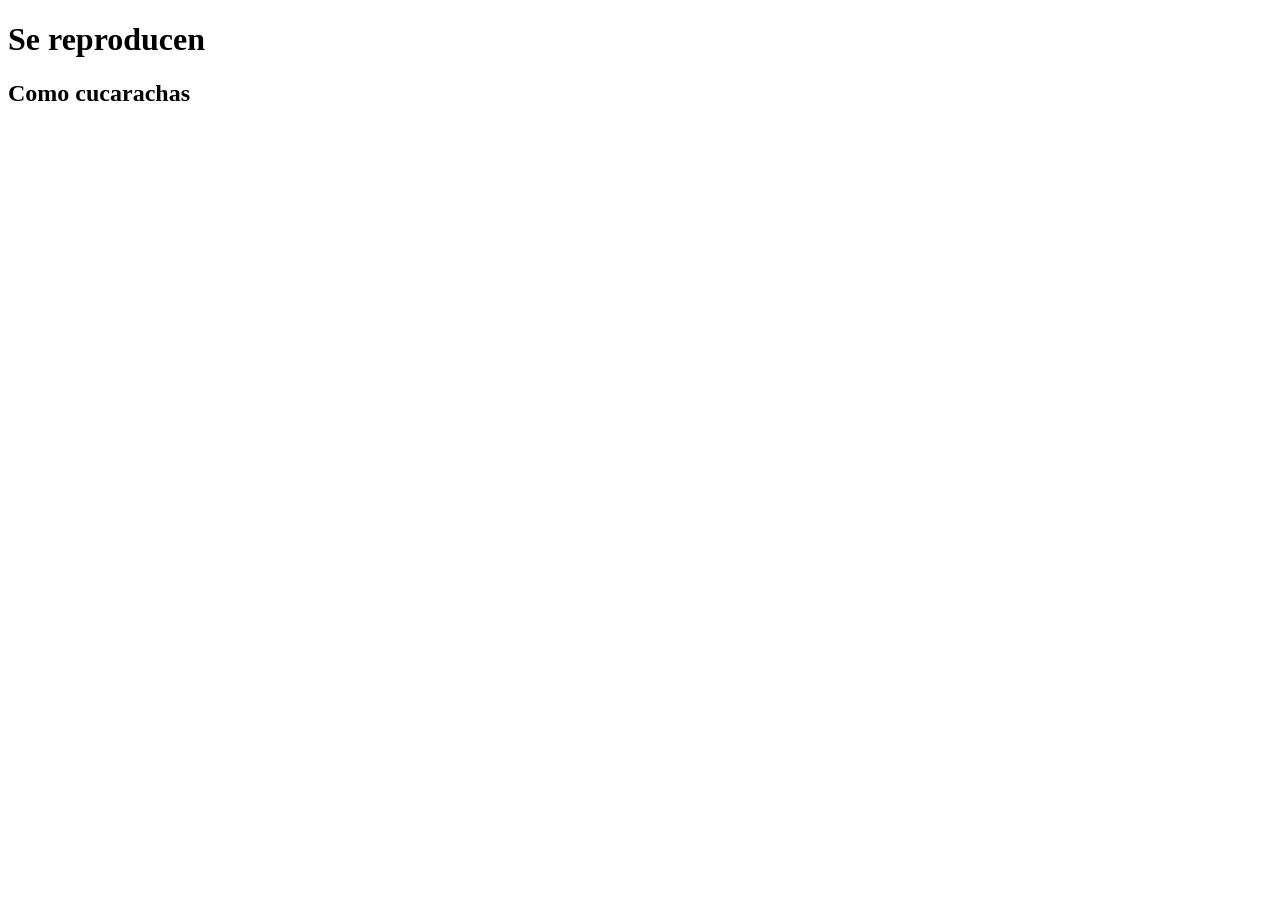
==== index.html @ 306fca36 "Create index.html" ====
<!DOCTYPE html>
<html lang="en">
<head>
    <meta charset="UTF-8">
    <meta name="viewport" content="width=device-width, initial-scale=1.0">
    <title>Negros de Mierda</title>
</head>
<body>
    <h1>Se reproducen</h1>
    <h2>Como cucarachas</h2>
</body>
</html>
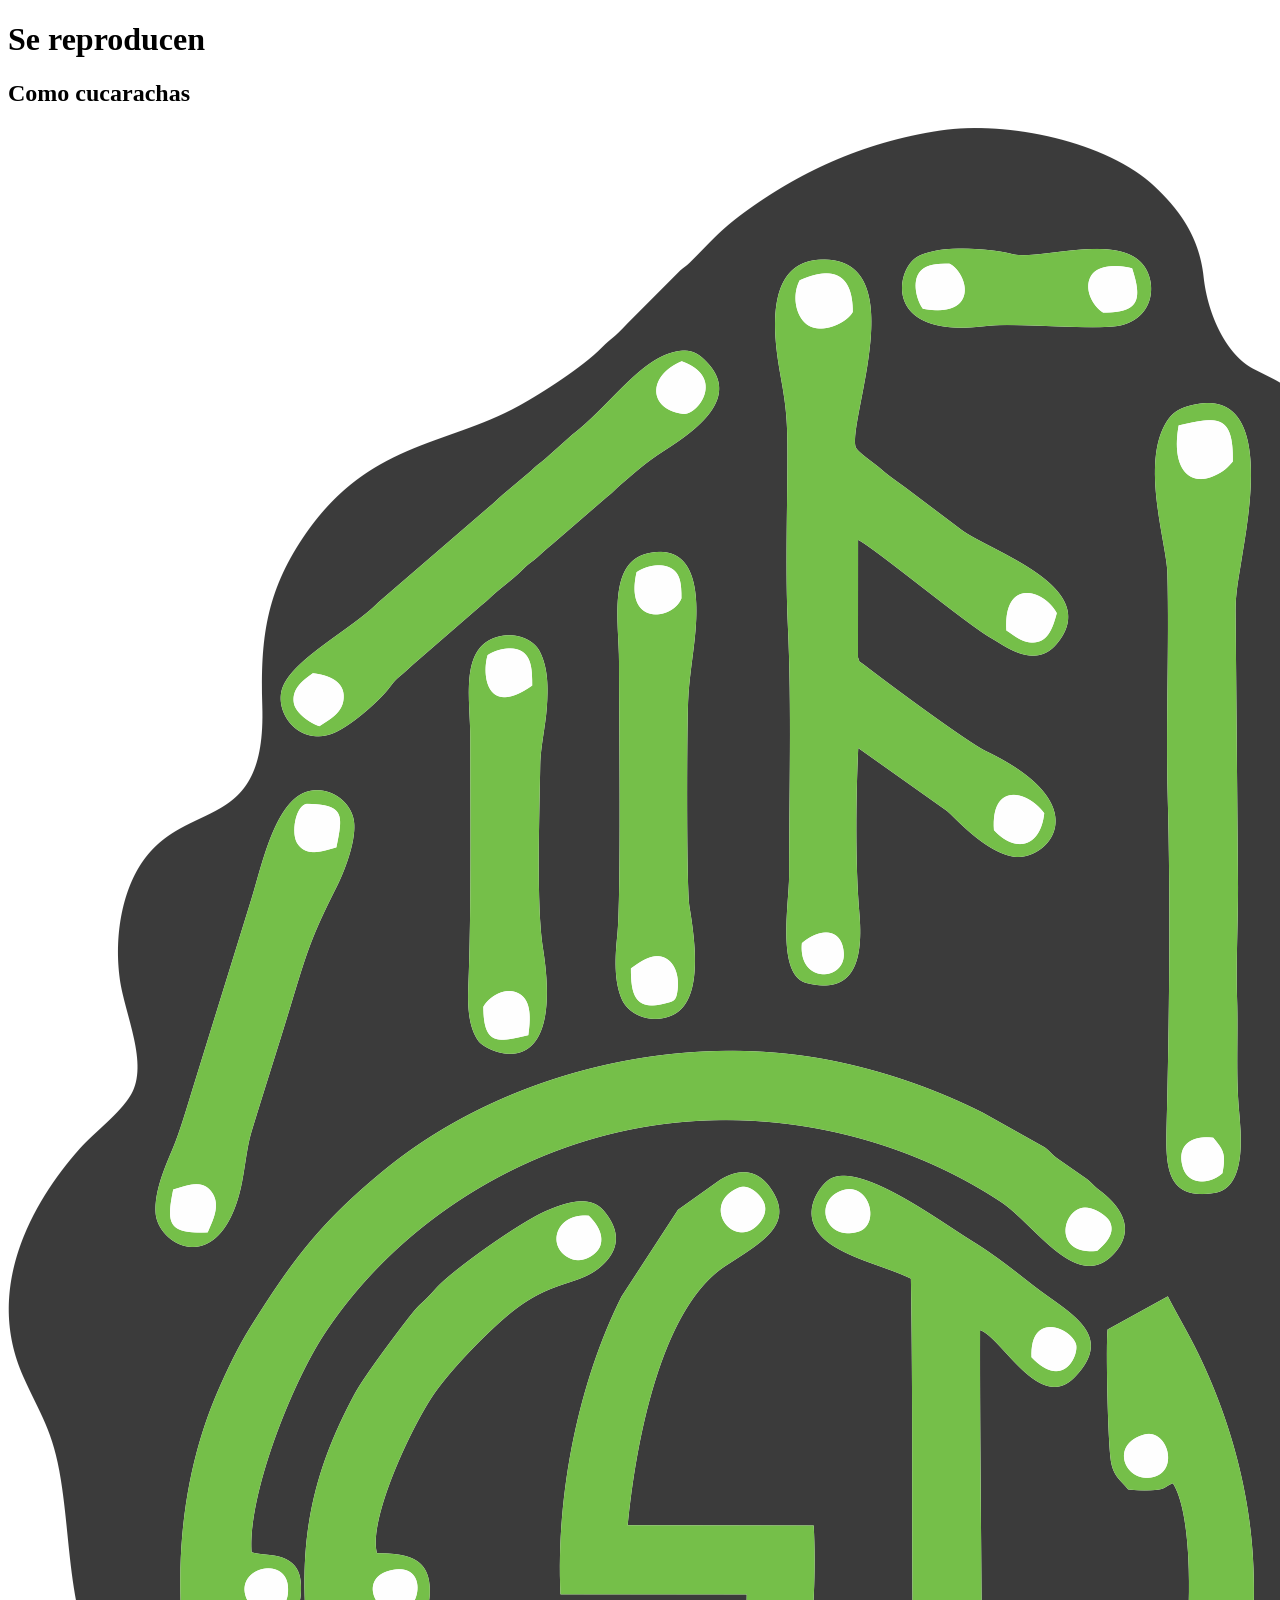
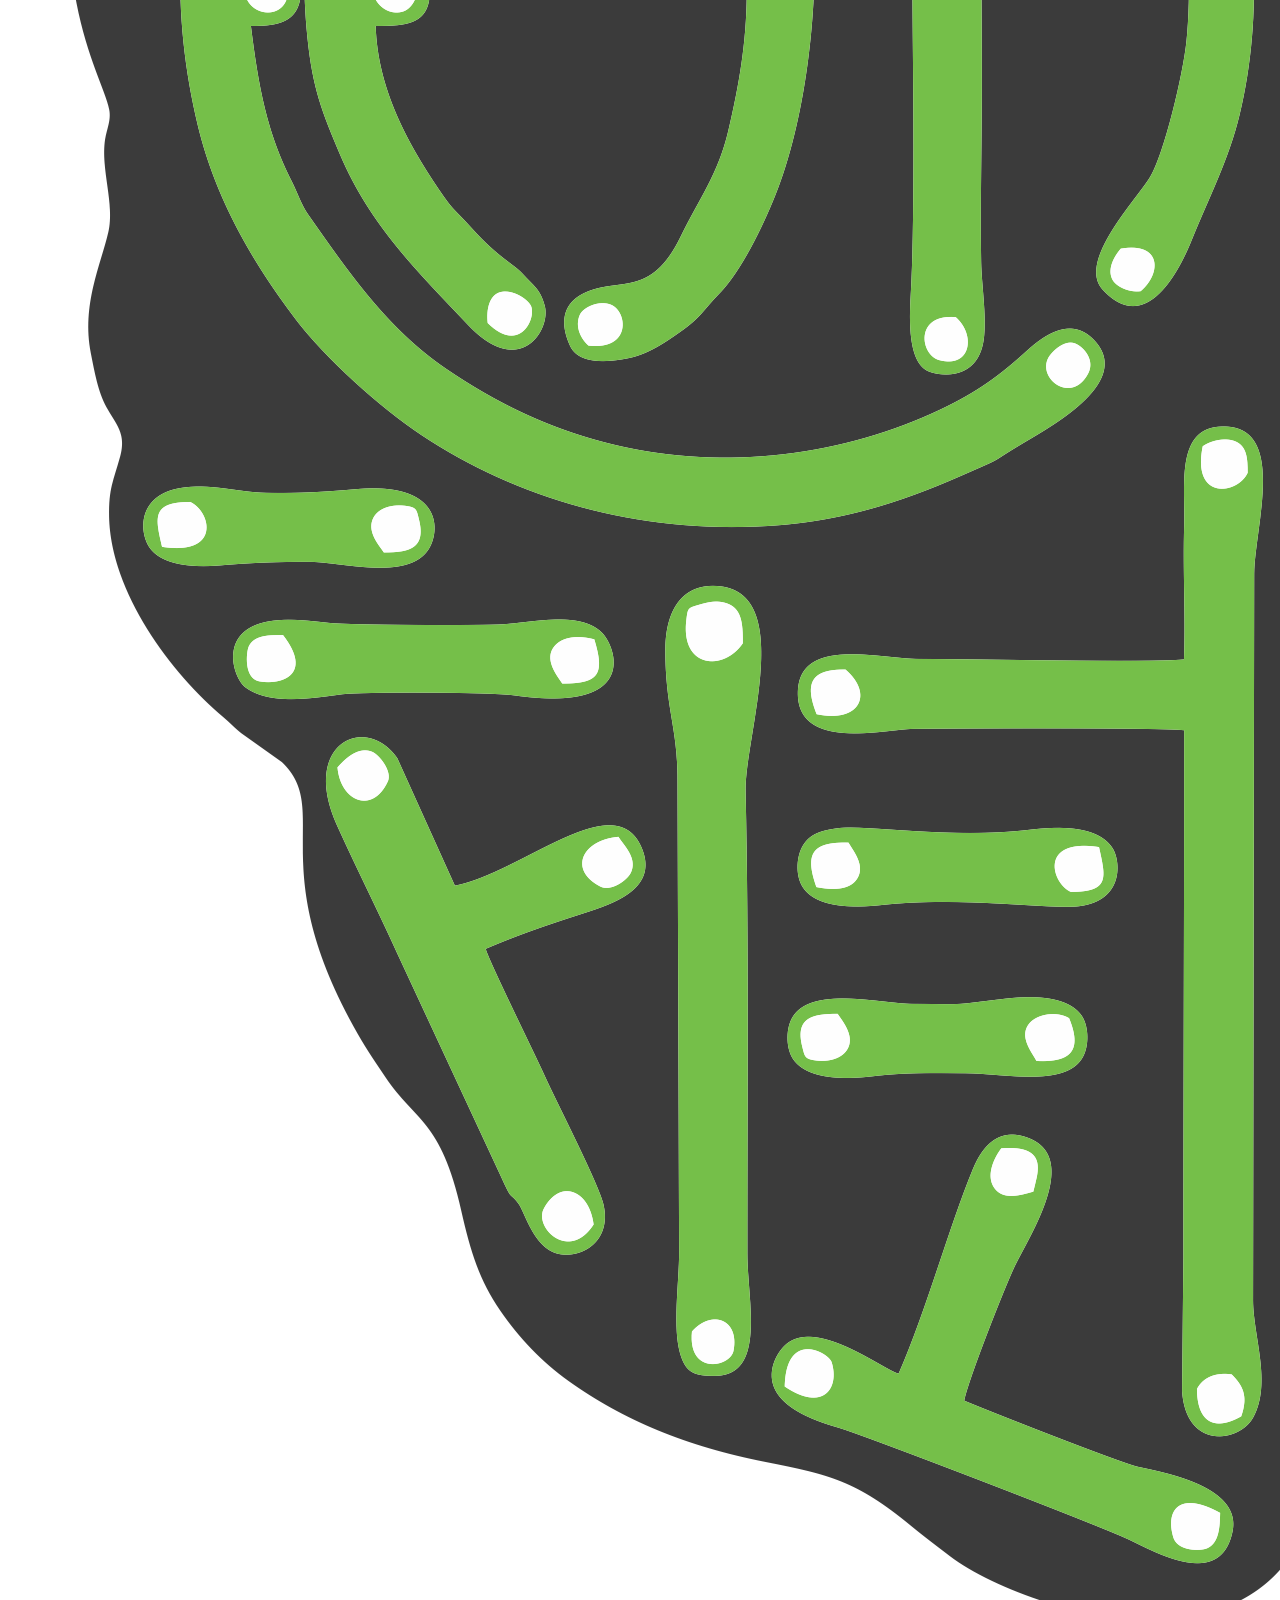
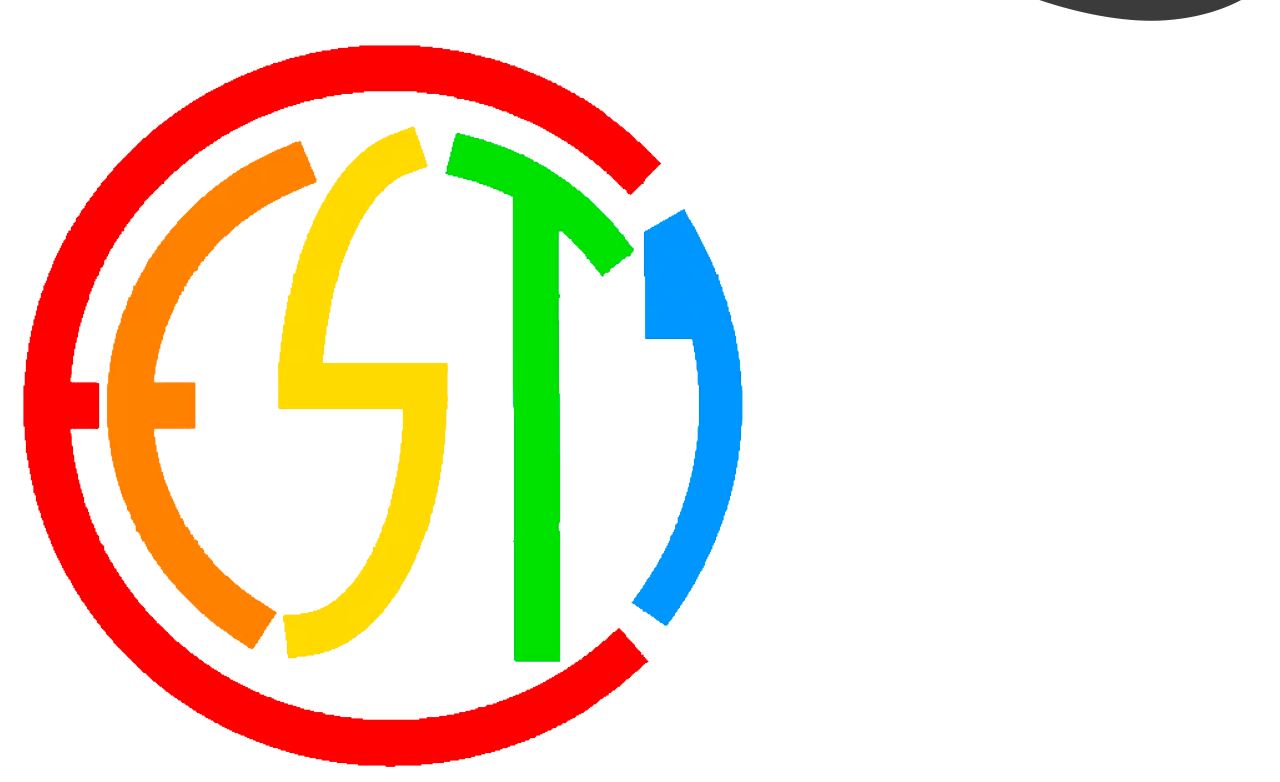
==== commit bdeaf0d1: "." ====
--- a/index.html
+++ b/index.html
@@ -8,5 +8,7 @@
 <body>
     <h1>Se reproducen</h1>
     <h2>Como cucarachas</h2>
+    <img src="img/LOGO PROGRAMACION.png" alt="">
+    <img src="img/logoescuela.png" alt="">
 </body>
 </html>
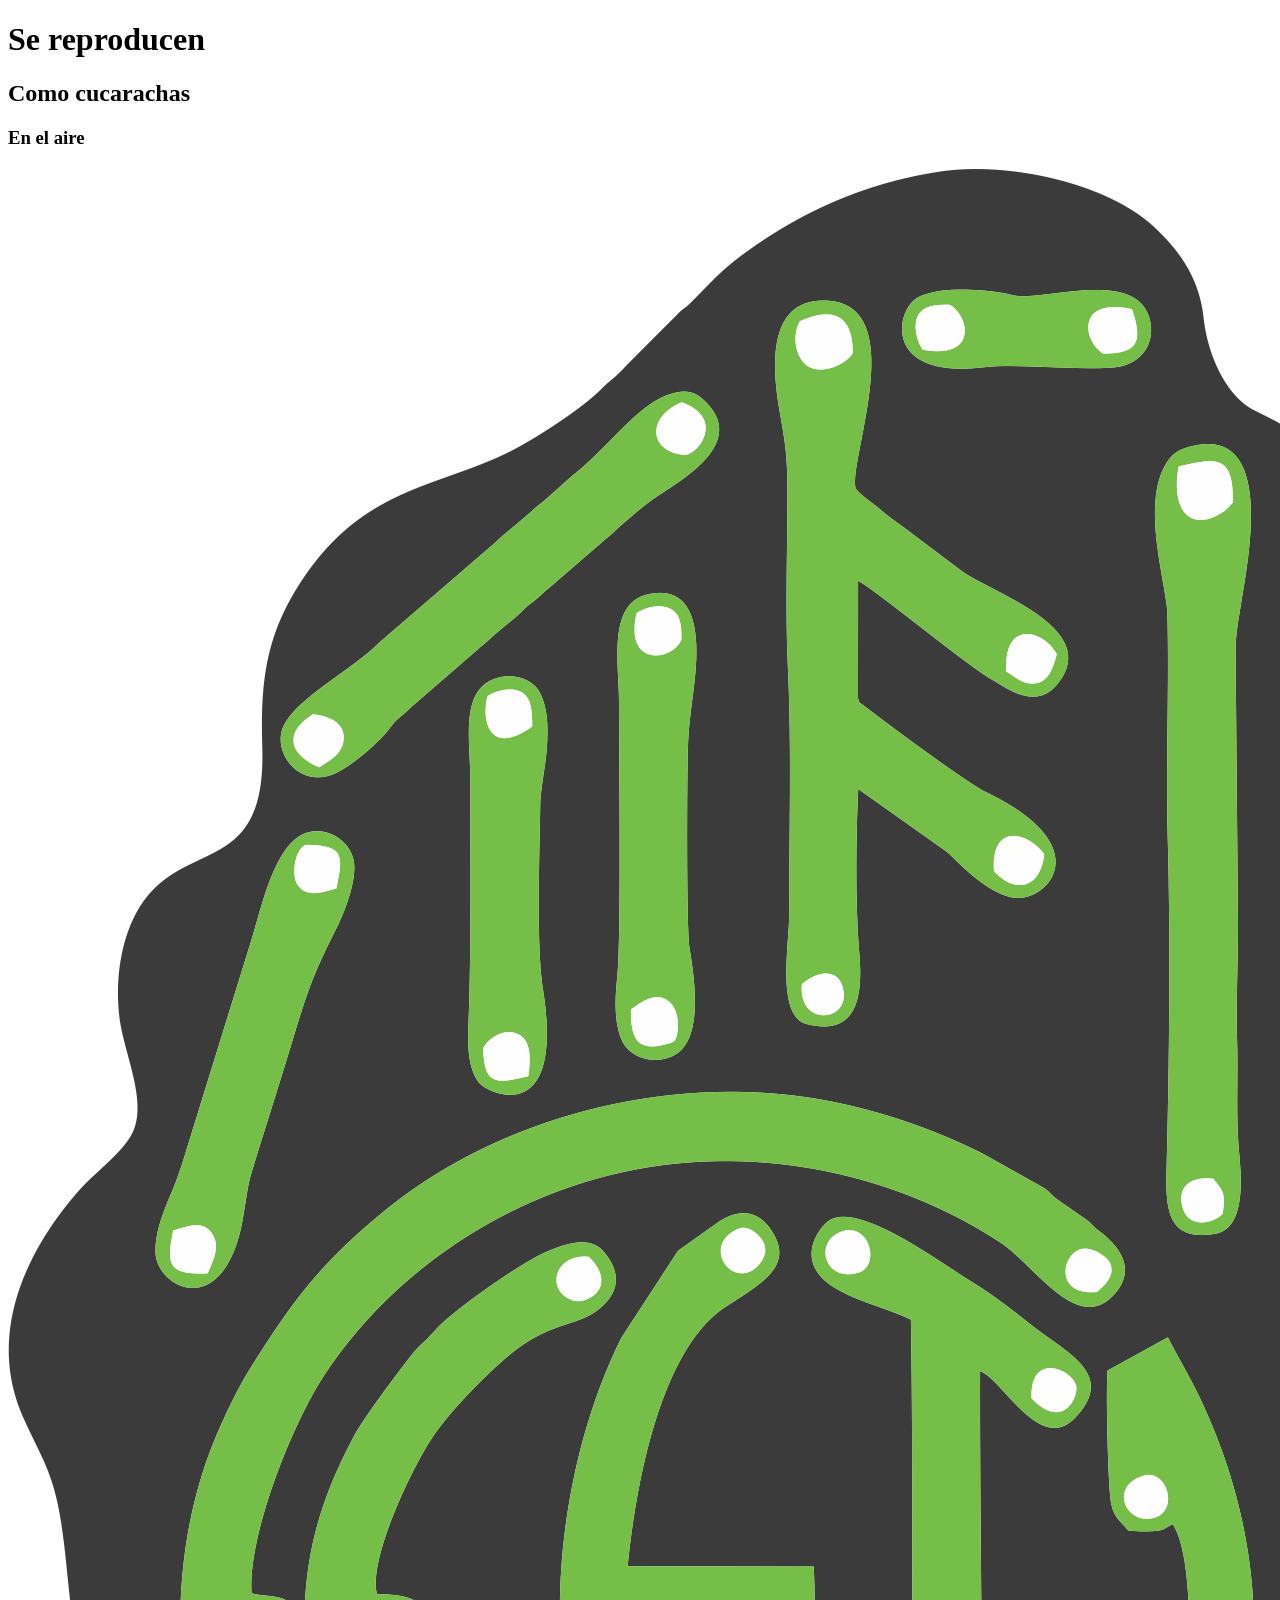
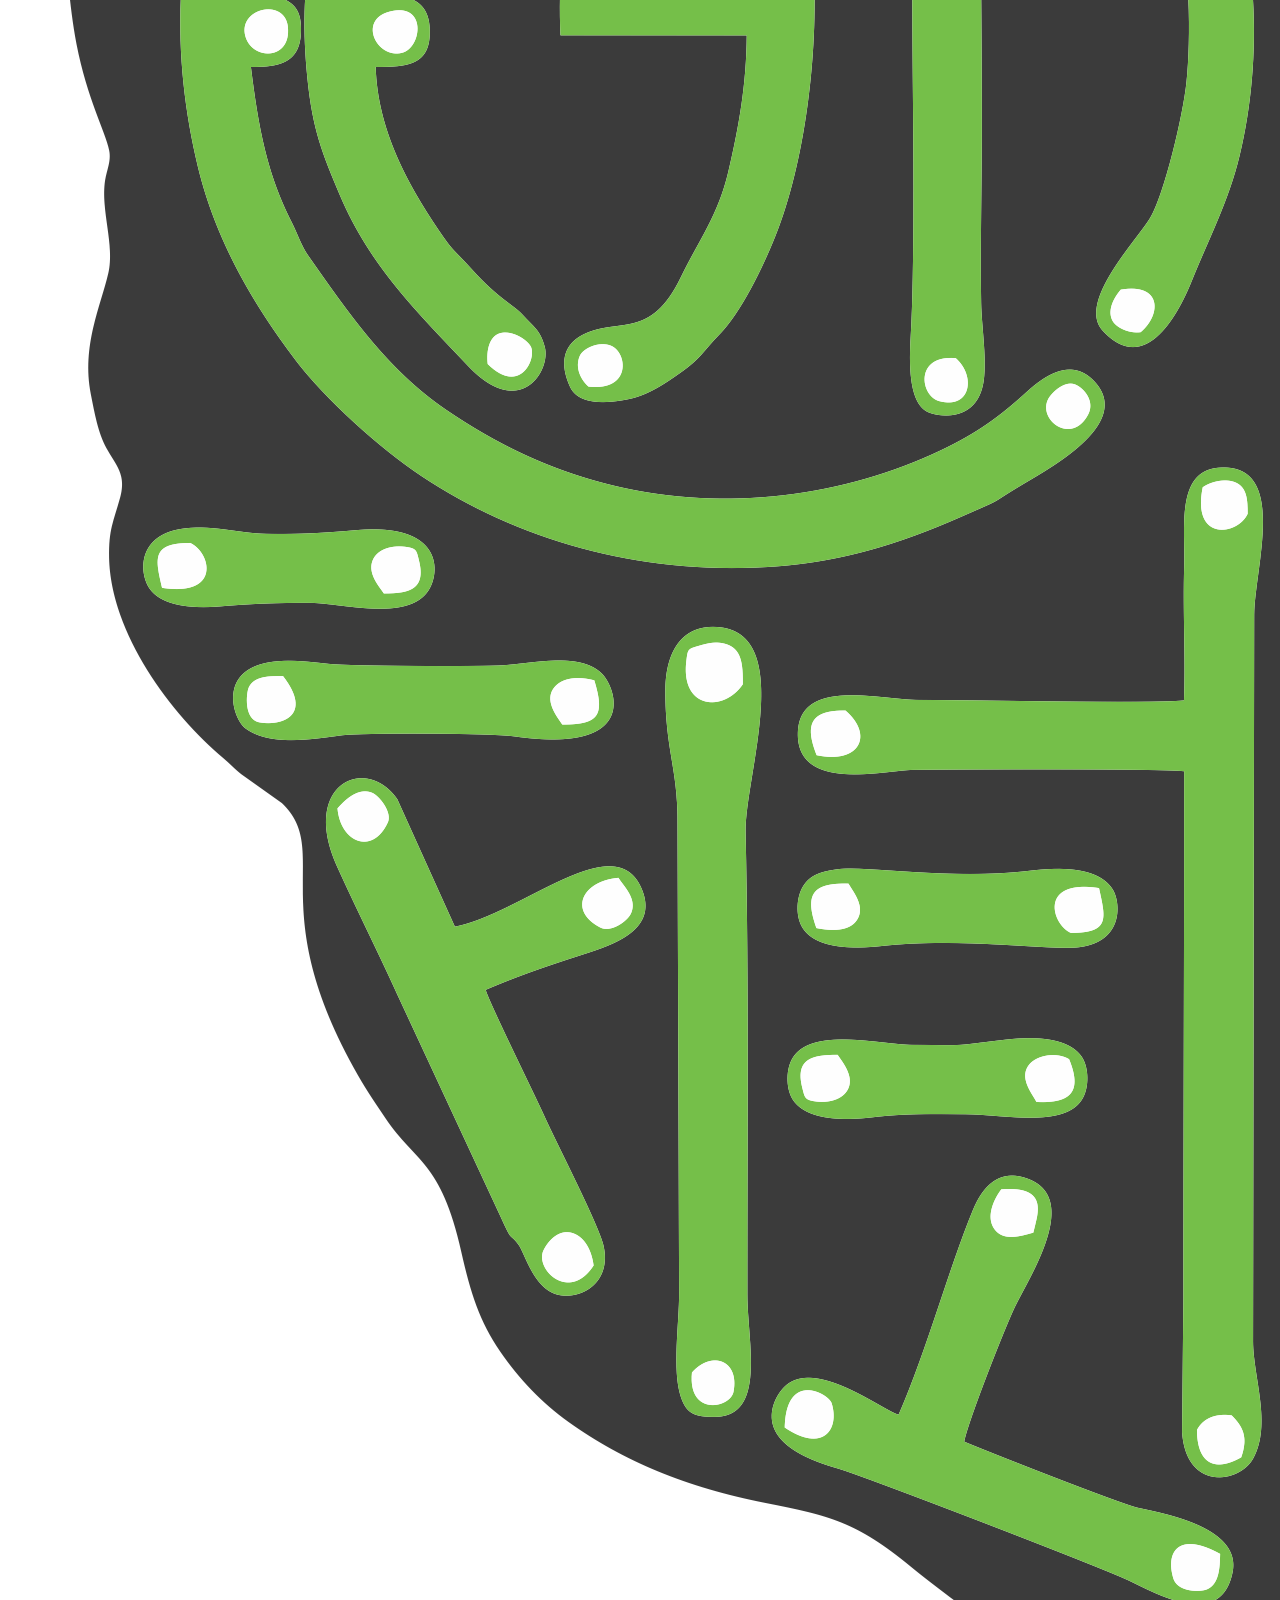
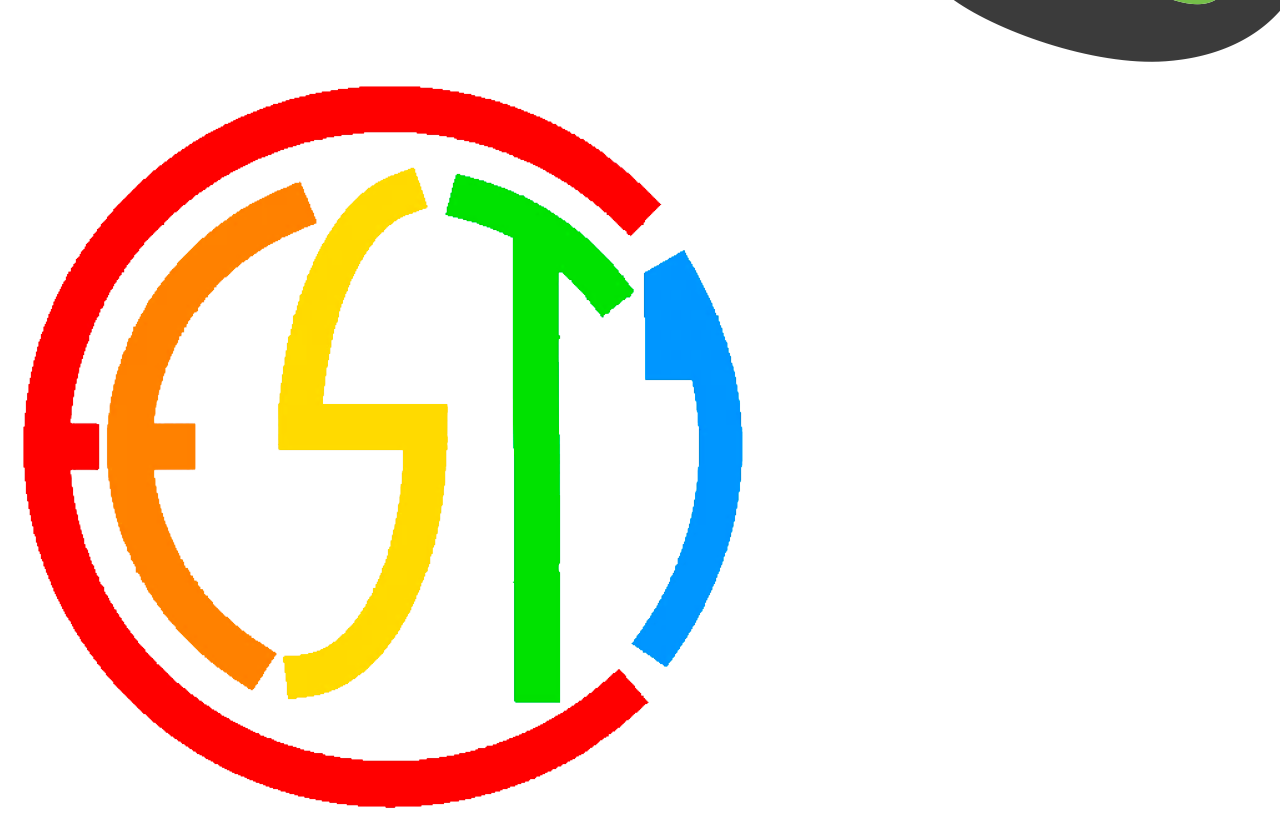
==== commit c55006d7: "Update index.html" ====
--- a/index.html
+++ b/index.html
@@ -8,7 +8,9 @@
 <body>
     <h1>Se reproducen</h1>
     <h2>Como cucarachas</h2>
+    <h3>En el aire
+</h3>
     <img src="img/LOGO PROGRAMACION.png" alt="">
     <img src="img/logoescuela.png" alt="">
 </body>
-</html>+</html>
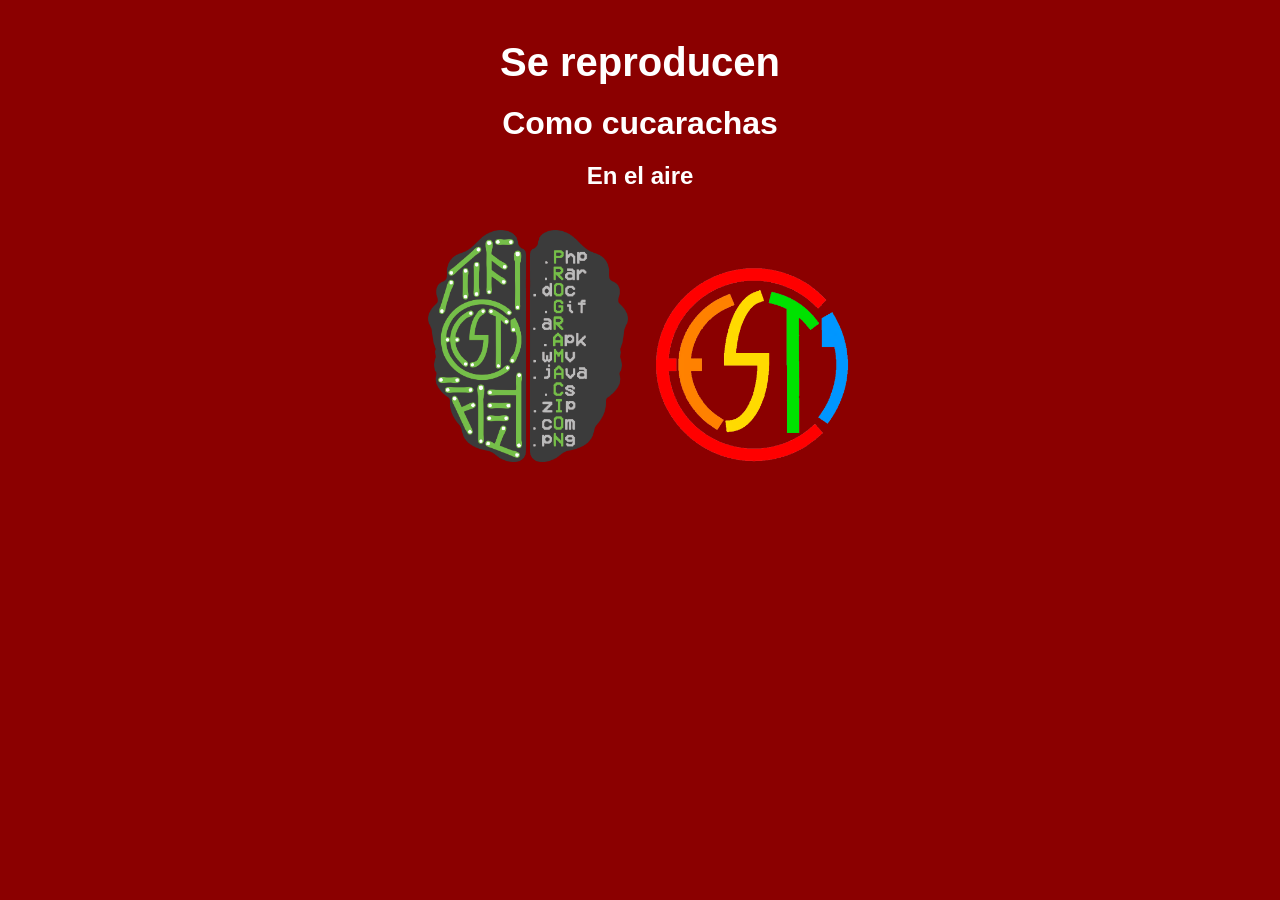
==== commit f2a4f02e: "Update index.html" ====
--- a/index.html
+++ b/index.html
@@ -3,14 +3,53 @@
 <head>
     <meta charset="UTF-8">
     <meta name="viewport" content="width=device-width, initial-scale=1.0">
-    <title>Negros de Mierda</title>
+    <title>Perros violetas</title>
+    <style>
+        body {
+            background-color: #8B0000; /* Dark red background */
+            color: white;
+            font-family: Arial, sans-serif;
+            margin: 0;
+            padding: 20px;
+        }
+        
+        h1, h2, h3 {
+            text-align: center;
+            margin: 20px 0;
+        }
+        
+        h1 {
+            font-size: 2.5em;
+        }
+        
+        h2 {
+            font-size: 2em;
+        }
+        
+        h3 {
+            font-size: 1.5em;
+        }
+        
+        .images {
+            text-align: center;
+            margin-top: 30px;
+        }
+        
+        .images img {
+            margin: 10px;
+            max-width: 200px;
+            height: auto;
+        }
+    </style>
 </head>
 <body>
     <h1>Se reproducen</h1>
     <h2>Como cucarachas</h2>
-    <h3>En el aire
-</h3>
-    <img src="img/LOGO PROGRAMACION.png" alt="">
-    <img src="img/logoescuela.png" alt="">
+    <h3>En el aire</h3>
+    
+    <div class="images">
+        <img src="img/LOGO PROGRAMACION.png" alt="Logo Programación">
+        <img src="img/logoescuela.png" alt="Logo Escuela">
+    </div>
 </body>
-</html>
+</html>
